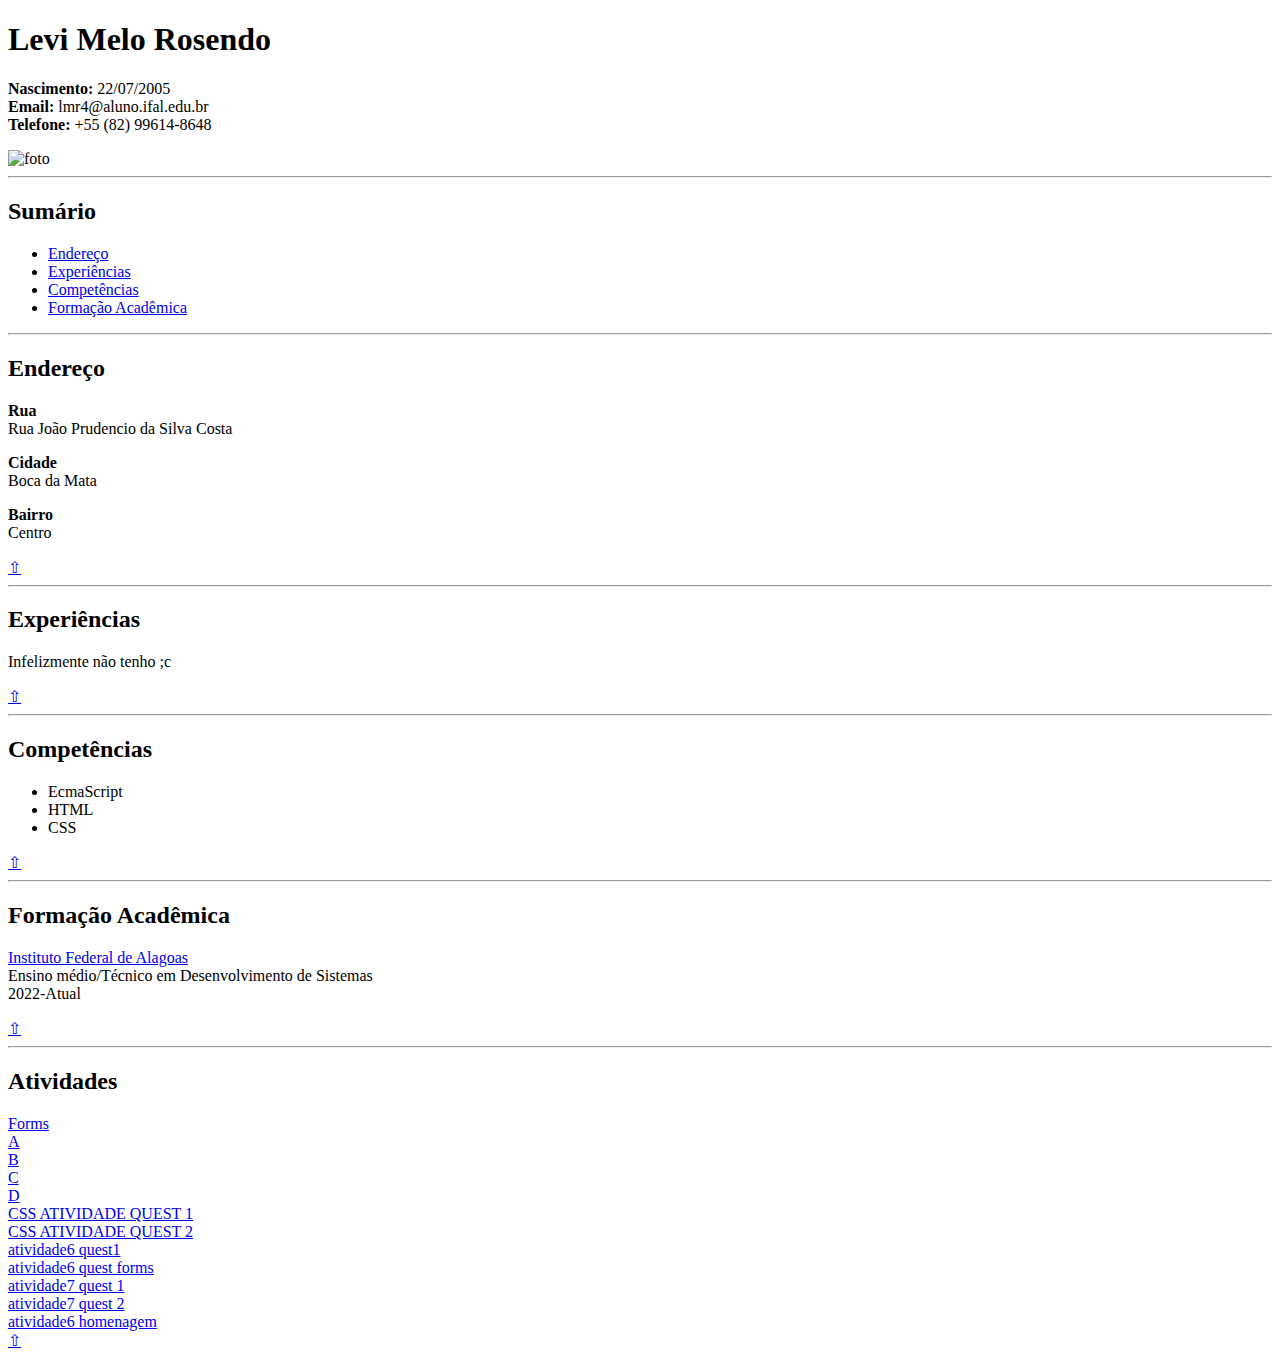
==== index.html @ 24952db3 "Update index.html" ====
<!DOCTYPE html>
<html lang="en">
<head>
    <meta charset="UTF-8">
    <meta http-equiv="X-UA-Compatible" content="IE=edge">
    <meta name="viewport" content="width=device-width, initial-scale=1.0">
    <title>Document</title>
</head>
<body>

<h1 id="topo">Levi Melo Rosendo</h1>
<p><strong>Nascimento: </strong>22/07/2005 <br>
<strong>Email: </strong>lmr4@aluno.ifal.edu.br <br>
<strong>Telefone: </strong>+55 (82) 99614-8648</p>

<img src="https://media.discordapp.net/attachments/1133471417376198786/1133473798079926372/DFC6C8DB-19CC-4A07-ACA5-AA5AFEB3A28B.jpg" alt="foto" width="220">
<hr>
<h2>Sumário</h2>
<ul>
    <li><a href="index.html#endereco">Endereço</a></li>
    <li><a href="index.html#experiencias">Experiências</a></li>
    <li><a href="index.html#competencias">Competências</a></li>
    <li><a href="index.html#formacao">Formação Acadêmica</a></li>
</ul>

<hr>
<h2 id="endereco">Endereço</h2>
<p><strong>Rua</strong><br> Rua João Prudencio da Silva Costa</p>
<p><strong>Cidade</strong><br>  Boca da Mata</p>
<p><strong>Bairro</strong><br>  Centro</p>
<a href="index.html#topo">⇧</a>
<hr>
<h2 id="experiencias">Experiências</h2>
<p>Infelizmente não tenho ;c</p>
<a href="index.html#topo">⇧</a>
<hr>
<h2 id="competencias">Competências</h2>
<ul>
    <li>EcmaScript</li>
    <li>HTML</li>
    <li>CSS</li>
</ul>
<a href="index.html#topo">⇧</a>
<hr>
<h2 id="formacao">Formação Acadêmica</h2>
<p><a href="https://www2.ifal.edu.br/">Instituto Federal de Alagoas </a> <br>
Ensino médio/Técnico em Desenvolvimento de Sistemas <br> 2022-Atual</p>
<a href="index.html#topo">⇧</a>
<hr>
<h2 id="atividades">Atividades</h2>
<a href="https://levimelo14.github.io/froms/">Forms</a> <br>
<a href="https://levimelo14.github.io/A/">A</a> <br>
<a href="https://levimelo14.github.io/B/">B</a> <br>
<a href="https://levimelo14.github.io/C/">C</a> <br>
<a href="https://levimelo14.github.io/D/">D</a> <br>
<a href="https://levimelo14.github.io/CSS1/">CSS ATIVIDADE QUEST 1</a> <br>
<a href="https://levimelo14.github.io/CSS2/">CSS ATIVIDADE QUEST 2</a> <br>
<a href="/atividade 6 de css/atividade6.html">atividade6 quest1</a> <br>
<a href="https://levimelo14.github.io/formCSS/">atividade6 quest forms</a> <br>
<a href="https://levimelo14.github.io/ATIVIDADE7quest1">atividade7 quest 1</a> <br>
<a href="https://levimelo14.github.io/ATIVIDADE7quest2">atividade7 quest 2</a> <br>
    
<a href="https://levimelo14.github.io/atividade6.html">atividade6 homenagem</a> <br>

    
    
<a href="index.html#topo">⇧</a>
</body>
</html>
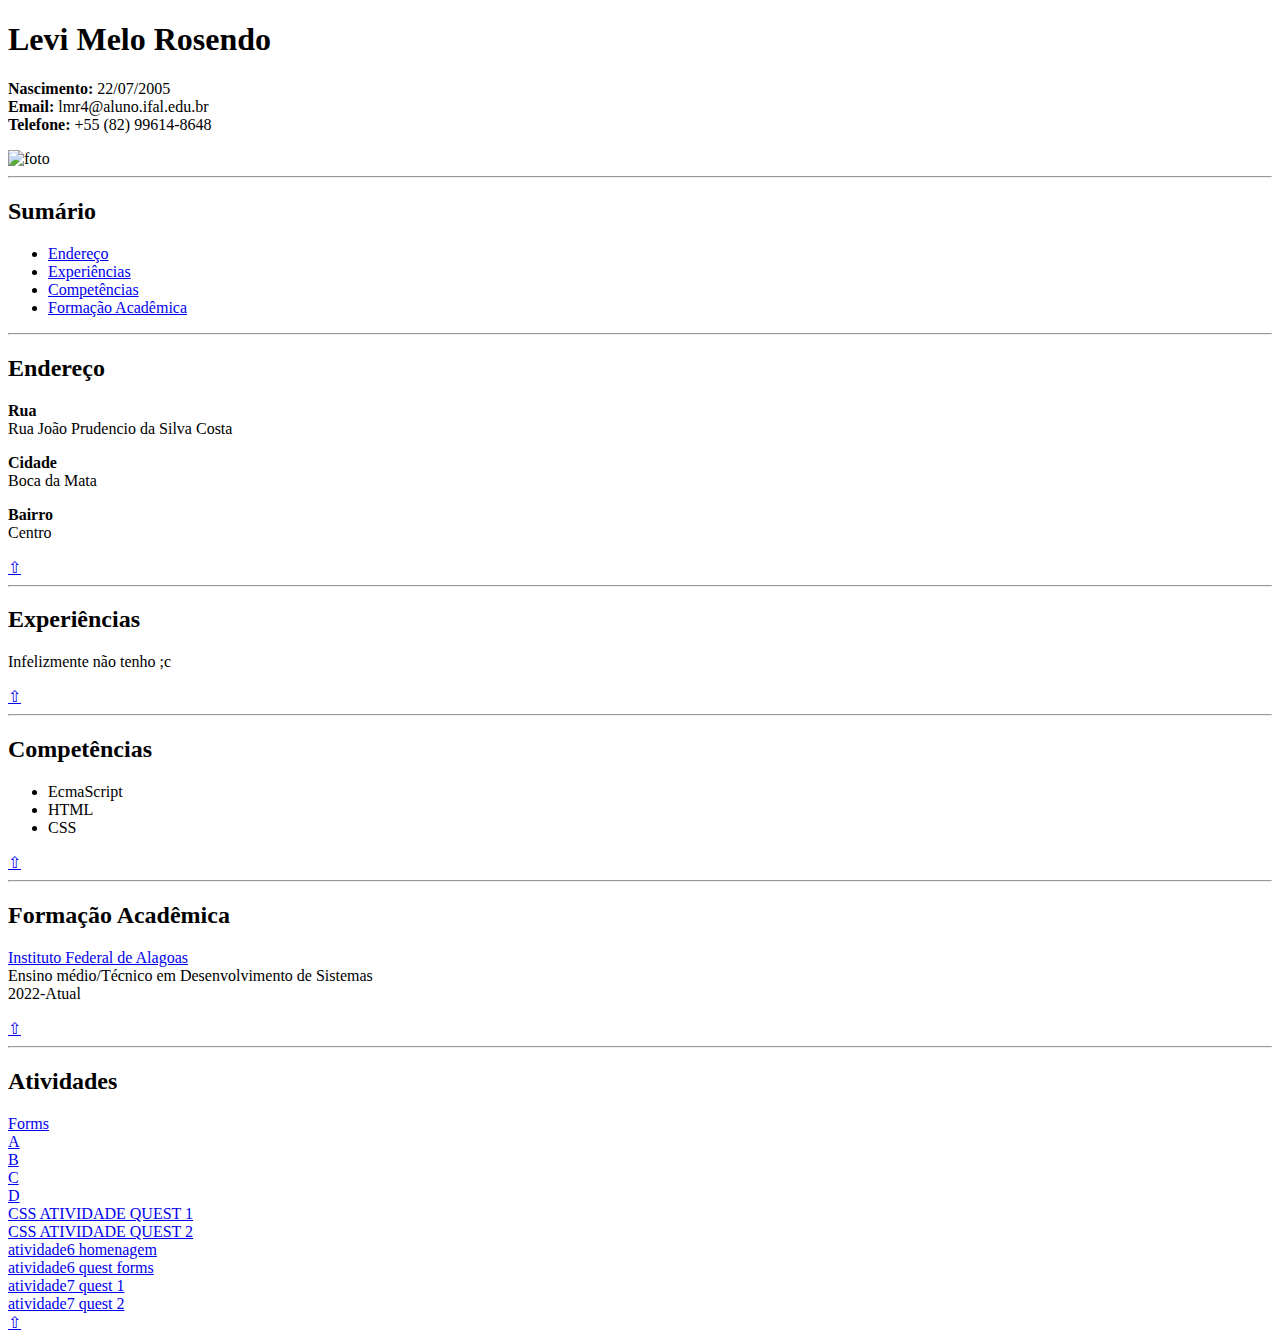
==== commit 446e97c7: "Update index.html" ====
--- a/index.html
+++ b/index.html
@@ -55,14 +55,11 @@
 <a href="https://levimelo14.github.io/D/">D</a> <br>
 <a href="https://levimelo14.github.io/CSS1/">CSS ATIVIDADE QUEST 1</a> <br>
 <a href="https://levimelo14.github.io/CSS2/">CSS ATIVIDADE QUEST 2</a> <br>
-<a href="/atividade 6 de css/atividade6.html">atividade6 quest1</a> <br>
+<a href="https://levimelo14.github.io/atividade6homenagem">atividade6 homenagem</a> <br>
 <a href="https://levimelo14.github.io/formCSS/">atividade6 quest forms</a> <br>
 <a href="https://levimelo14.github.io/ATIVIDADE7quest1">atividade7 quest 1</a> <br>
 <a href="https://levimelo14.github.io/ATIVIDADE7quest2">atividade7 quest 2</a> <br>
-    
-<a href="https://levimelo14.github.io/atividade6.html">atividade6 homenagem</a> <br>
 
-    
     
 <a href="index.html#topo">⇧</a>
 </body>
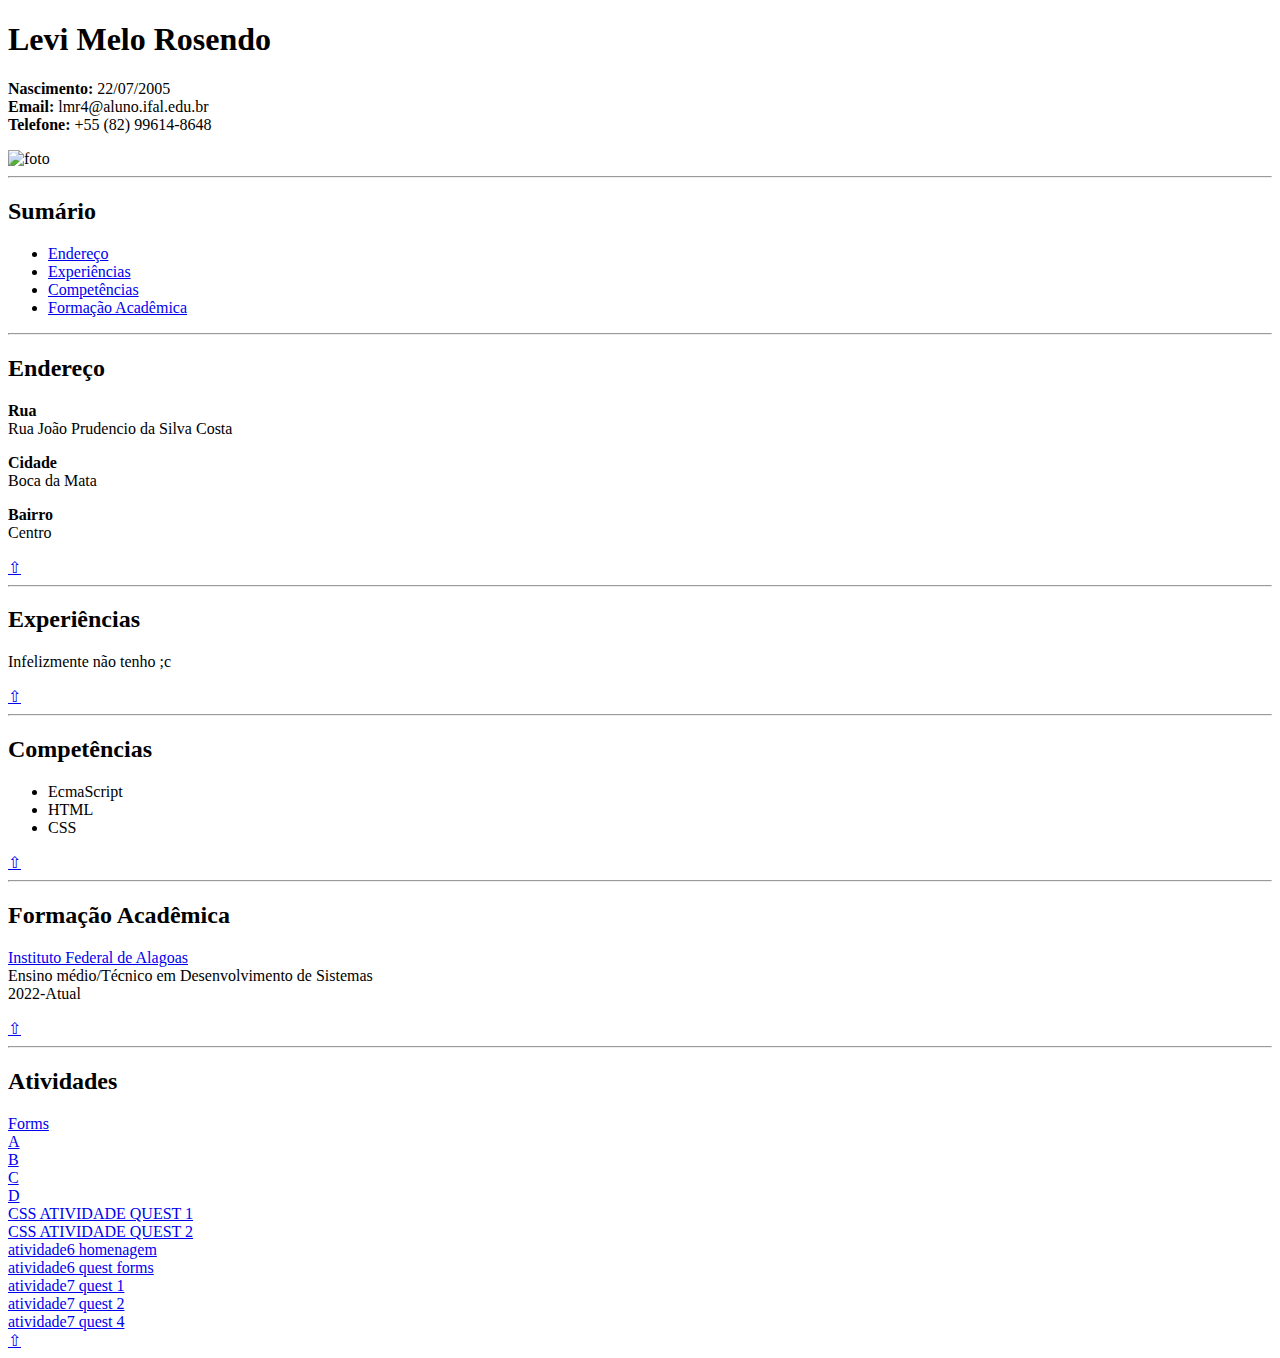
==== commit 078a8093: "Update index.html" ====
--- a/index.html
+++ b/index.html
@@ -59,6 +59,7 @@
 <a href="https://levimelo14.github.io/formCSS/">atividade6 quest forms</a> <br>
 <a href="https://levimelo14.github.io/ATIVIDADE7quest1">atividade7 quest 1</a> <br>
 <a href="https://levimelo14.github.io/ATIVIDADE7quest2">atividade7 quest 2</a> <br>
+<a href="https://levimelo14.github.io/atividade7 quest4">atividade7 quest 4</a> <br>
 
     
 <a href="index.html#topo">⇧</a>
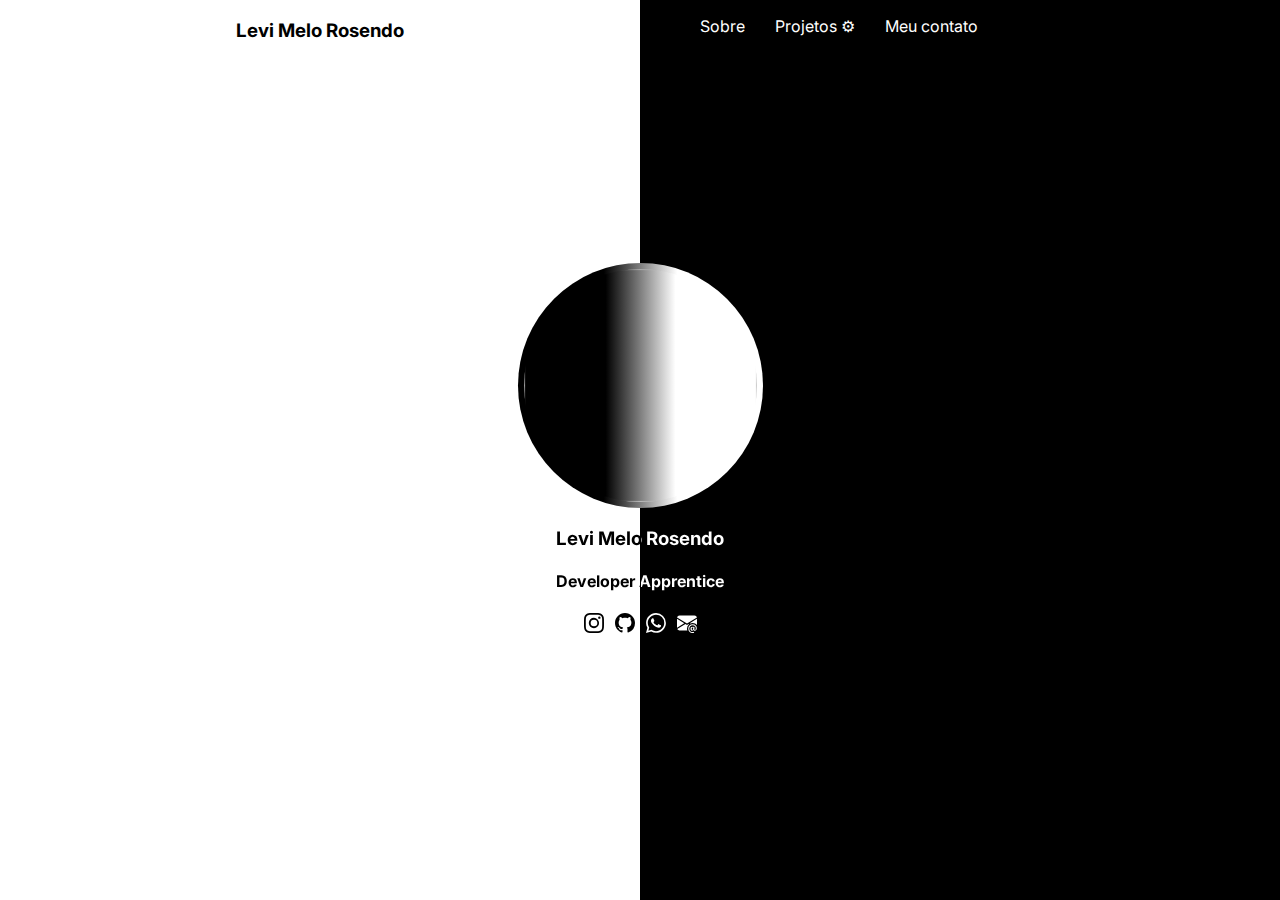
==== commit 0386b0ed: "Update index.html" ====
--- a/index.html
+++ b/index.html
@@ -2,66 +2,128 @@
 <html lang="en">
 <head>
     <meta charset="UTF-8">
-    <meta http-equiv="X-UA-Compatible" content="IE=edge">
     <meta name="viewport" content="width=device-width, initial-scale=1.0">
-    <title>Document</title>
+    <title>Página inicial</title>
+    <link rel="preconnect" href="https://fonts.googleapis.com">
+    <link rel="preconnect" href="https://fonts.gstatic.com" crossorigin>
+    <link href="https://fonts.googleapis.com/css2?family=Inter:wght@200;400;600&display=swap" rel="stylesheet">
 </head>
 <body>
-
-<h1 id="topo">Levi Melo Rosendo</h1>
-<p><strong>Nascimento: </strong>22/07/2005 <br>
-<strong>Email: </strong>lmr4@aluno.ifal.edu.br <br>
-<strong>Telefone: </strong>+55 (82) 99614-8648</p>
-
-<img src="https://media.discordapp.net/attachments/1133471417376198786/1133473798079926372/DFC6C8DB-19CC-4A07-ACA5-AA5AFEB3A28B.jpg" alt="foto" width="220">
-<hr>
-<h2>Sumário</h2>
-<ul>
-    <li><a href="index.html#endereco">Endereço</a></li>
-    <li><a href="index.html#experiencias">Experiências</a></li>
-    <li><a href="index.html#competencias">Competências</a></li>
-    <li><a href="index.html#formacao">Formação Acadêmica</a></li>
-</ul>
-
-<hr>
-<h2 id="endereco">Endereço</h2>
-<p><strong>Rua</strong><br> Rua João Prudencio da Silva Costa</p>
-<p><strong>Cidade</strong><br>  Boca da Mata</p>
-<p><strong>Bairro</strong><br>  Centro</p>
-<a href="index.html#topo">⇧</a>
-<hr>
-<h2 id="experiencias">Experiências</h2>
-<p>Infelizmente não tenho ;c</p>
-<a href="index.html#topo">⇧</a>
-<hr>
-<h2 id="competencias">Competências</h2>
-<ul>
-    <li>EcmaScript</li>
-    <li>HTML</li>
-    <li>CSS</li>
-</ul>
-<a href="index.html#topo">⇧</a>
-<hr>
-<h2 id="formacao">Formação Acadêmica</h2>
-<p><a href="https://www2.ifal.edu.br/">Instituto Federal de Alagoas </a> <br>
-Ensino médio/Técnico em Desenvolvimento de Sistemas <br> 2022-Atual</p>
-<a href="index.html#topo">⇧</a>
-<hr>
-<h2 id="atividades">Atividades</h2>
-<a href="https://levimelo14.github.io/froms/">Forms</a> <br>
-<a href="https://levimelo14.github.io/A/">A</a> <br>
-<a href="https://levimelo14.github.io/B/">B</a> <br>
-<a href="https://levimelo14.github.io/C/">C</a> <br>
-<a href="https://levimelo14.github.io/D/">D</a> <br>
-<a href="https://levimelo14.github.io/CSS1/">CSS ATIVIDADE QUEST 1</a> <br>
-<a href="https://levimelo14.github.io/CSS2/">CSS ATIVIDADE QUEST 2</a> <br>
-<a href="https://levimelo14.github.io/atividade6homenagem">atividade6 homenagem</a> <br>
-<a href="https://levimelo14.github.io/formCSS/">atividade6 quest forms</a> <br>
-<a href="https://levimelo14.github.io/ATIVIDADE7quest1">atividade7 quest 1</a> <br>
-<a href="https://levimelo14.github.io/ATIVIDADE7quest2">atividade7 quest 2</a> <br>
-<a href="https://levimelo14.github.io/atividade7 quest4">atividade7 quest 4</a> <br>
-
+    <header>
+        <div class="esquerda">
+            <h3 class="meu-nome-header">Levi Melo Rosendo</h3>
+        </div>
+        <div class="direita">
+            <a href="meucurriculo" onclick="window.open('https://levimelo14.github.io/curriculo', '_blank')" class="esquerda-header" target="_blank"><p>Sobre</p></a>
+            <a href="meusprojetos.html" onclick="window.open('https://levimelo14.github.io/sumario', '_blank')" class="esquerda-header" target="_blank"><p>Projetos ⚙</p></a>
+            <a href="meucontato.html" onclick="window.open('https://wa.me/5582996148648', '_blank')" class="esquerda-header" target="_blank"><p>Meu contato</p></a>
+            </div>
+    </header>
+    <div class="conteiner">
+        <div class="center">
+            <div class="circulo">
+                <img src="https://media.discordapp.net/attachments/1133471417376198786/1133473798079926372/DFC6C8DB-19CC-4A07-ACA5-AA5AFEB3A28B.jpg" alt="" class="circulo">
+            </div>
+            <h3 class="h3_central">Levi Melo Rosendo</h3>
+            <h4 class="h3_central">Developer Apprentice</h4>
+            <div class="center_logos">
+                    <div class="preto">
+                        <svg onclick="window.open('https://www.instagram.com/levimelo__/', '_blank')" xmlns="http://www.w3.org/2000/svg" width="20" height="20" fill="currentColor" class="bi bi-instagram" viewBox="0 0 16 16">
+                            <path d="M8 0C5.829 0 5.556.01 4.703.048 3.85.088 3.269.222 2.76.42a3.917 3.917 0 0 0-1.417.923A3.927 3.927 0 0 0 .42 2.76C.222 3.268.087 3.85.048 4.7.01 5.555 0 5.827 0 8.001c0 2.172.01 2.444.048 3.297.04.852.174 1.433.372 1.942.205.526.478.972.923 1.417.444.445.89.719 1.416.923.51.198 1.09.333 1.942.372C5.555 15.99 5.827 16 8 16s2.444-.01 3.298-.048c.851-.04 1.434-.174 1.943-.372a3.916 3.916 0 0 0 1.416-.923c.445-.445.718-.891.923-1.417.197-.509.332-1.09.372-1.942C15.99 10.445 16 10.173 16 8s-.01-2.445-.048-3.299c-.04-.851-.175-1.433-.372-1.941a3.926 3.926 0 0 0-.923-1.417A3.911 3.911 0 0 0 13.24.42c-.51-.198-1.092-.333-1.943-.372C10.443.01 10.172 0 7.998 0h.003zm-.717 1.442h.718c2.136 0 2.389.007 3.232.046.78.035 1.204.166 1.486.275.373.145.64.319.92.599.28.28.453.546.598.92.11.281.24.705.275 1.485.039.843.047 1.096.047 3.231s-.008 2.389-.047 3.232c-.035.78-.166 1.203-.275 1.485a2.47 2.47 0 0 1-.599.919c-.28.28-.546.453-.92.598-.28.11-.704.24-1.485.276-.843.038-1.096.047-3.232.047s-2.39-.009-3.233-.047c-.78-.036-1.203-.166-1.485-.276a2.478 2.478 0 0 1-.92-.598 2.48 2.48 0 0 1-.6-.92c-.109-.281-.24-.705-.275-1.485-.038-.843-.046-1.096-.046-3.233 0-2.136.008-2.388.046-3.231.036-.78.166-1.204.276-1.486.145-.373.319-.64.599-.92.28-.28.546-.453.92-.598.282-.11.705-.24 1.485-.276.738-.034 1.024-.044 2.515-.045v.002zm4.988 1.328a.96.96 0 1 0 0 1.92.96.96 0 0 0 0-1.92zm-4.27 1.122a4.109 4.109 0 1 0 0 8.217 4.109 4.109 0 0 0 0-8.217zm0 1.441a2.667 2.667 0 1 1 0 5.334 2.667 2.667 0 0 1 0-5.334z"/>
+                        </svg>
+                        <svg onclick="window.open('https://github.com/LEVIMELO14', '_blank')" xmlns="http://www.w3.org/2000/svg" width="20" height="20" fill="currentColor" class="bi bi-github" viewBox="0 0 16 16">
+                            <path d="M8 0C3.58 0 0 3.58 0 8c0 3.54 2.29 6.53 5.47 7.59.4.07.55-.17.55-.38 0-.19-.01-.82-.01-1.49-2.01.37-2.53-.49-2.69-.94-.09-.23-.48-.94-.82-1.13-.28-.15-.68-.52-.01-.53.63-.01 1.08.58 1.23.82.72 1.21 1.87.87 2.33.66.07-.52.28-.87.51-1.07-1.78-.2-3.64-.89-3.64-3.95 0-.87.31-1.59.82-2.15-.08-.2-.36-1.02.08-2.12 0 0 .67-.21 2.2.82.64-.18 1.32-.27 2-.27.68 0 1.36.09 2 .27 1.53-1.04 2.2-.82 2.2-.82.44 1.1.16 1.92.08 2.12.51.56.82 1.27.82 2.15 0 3.07-1.87 3.75-3.65 3.95.29.25.54.73.54 1.48 0 1.07-.01 1.93-.01 2.2 0 .21.15.46.55.38A8.012 8.012 0 0 0 16 8c0-4.42-3.58-8-8-8z"/>
+                        </svg>
+                    </div>
+                    <div class="branco">
+                        <svg onclick="window.open('https://wa.me/5582996148648', '_blank')" xmlns="http://www.w3.org/2000/svg" width="20" height="20" fill="currentColor" class="bi bi-whatsapp" viewBox="0 0 16 16">
+                            <path d="M13.601 2.326A7.854 7.854 0 0 0 7.994 0C3.627 0 .068 3.558.064 7.926c0 1.399.366 2.76 1.057 3.965L0 16l4.204-1.102a7.933 7.933 0 0 0 3.79.965h.004c4.368 0 7.926-3.558 7.93-7.93A7.898 7.898 0 0 0 13.6 2.326zM7.994 14.521a6.573 6.573 0 0 1-3.356-.92l-.24-.144-2.494.654.666-2.433-.156-.251a6.56 6.56 0 0 1-1.007-3.505c0-3.626 2.957-6.584 6.591-6.584a6.56 6.56 0 0 1 4.66 1.931 6.557 6.557 0 0 1 1.928 4.66c-.004 3.639-2.961 6.592-6.592 6.592zm3.615-4.934c-.197-.099-1.17-.578-1.353-.646-.182-.065-.315-.099-.445.099-.133.197-.513.646-.627.775-.114.133-.232.148-.43.05-.197-.1-.836-.308-1.592-.985-.59-.525-.985-1.175-1.103-1.372-.114-.198-.011-.304.088-.403.087-.088.197-.232.296-.346.1-.114.133-.198.198-.33.065-.134.034-.248-.015-.347-.05-.099-.445-1.076-.612-1.47-.16-.389-.323-.335-.445-.34-.114-.007-.247-.007-.38-.007a.729.729 0 0 0-.529.247c-.182.198-.691.677-.691 1.654 0 .977.71 1.916.81 2.049.098.133 1.394 2.132 3.383 2.992.47.205.84.326 1.129.418.475.152.904.129 1.246.08.38-.058 1.171-.48 1.338-.943.164-.464.164-.86.114-.943-.049-.084-.182-.133-.38-.232z"/>
+                        </svg>
+                        <svg onclick="window.open('mailto:lmr4@aluno.ifal.edu.br', '_blank')" xmlns="http://www.w3.org/2000/svg" width="20" height="20" fill="currentColor" class="bi bi-envelope-at-fill" viewBox="0 0 16 16">
+                            <path d="M2 2A2 2 0 0 0 .05 3.555L8 8.414l7.95-4.859A2 2 0 0 0 14 2H2Zm-2 9.8V4.698l5.803 3.546L0 11.801Zm6.761-2.97-6.57 4.026A2 2 0 0 0 2 14h6.256A4.493 4.493 0 0 1 8 12.5a4.49 4.49 0 0 1 1.606-3.446l-.367-.225L8 9.586l-1.239-.757ZM16 9.671V4.697l-5.803 3.546.338.208A4.482 4.482 0 0 1 12.5 8c1.414 0 2.675.652 3.5 1.671Z"/>
+                            <path d="M15.834 12.244c0 1.168-.577 2.025-1.587 2.025-.503 0-1.002-.228-1.12-.648h-.043c-.118.416-.543.643-1.015.643-.77 0-1.259-.542-1.259-1.434v-.529c0-.844.481-1.4 1.26-1.4.585 0 .87.333.953.63h.03v-.568h.905v2.19c0 .272.18.42.411.42.315 0 .639-.415.639-1.39v-.118c0-1.277-.95-2.326-2.484-2.326h-.04c-1.582 0-2.64 1.067-2.64 2.724v.157c0 1.867 1.237 2.654 2.57 2.654h.045c.507 0 .935-.07 1.18-.18v.731c-.219.1-.643.175-1.237.175h-.044C10.438 16 9 14.82 9 12.646v-.214C9 10.36 10.421 9 12.485 9h.035c2.12 0 3.314 1.43 3.314 3.034v.21Zm-4.04.21v.227c0 .586.227.8.581.8.31 0 .564-.17.564-.743v-.367c0-.516-.275-.708-.572-.708-.346 0-.573.245-.573.791Z"/>
+                    </svg>   
+                </div>
+            </div>
+        </div>
+    </div>
+</body>
+<style>
+    body{
+        margin: 0;
+        color:white;
+        background: linear-gradient(to right, #ffffff 50%, #000000 50%);
+        font-family: 'Inter', sans-serif;
+        cursor:default;
+    }
+    .conteiner{
+        width: 100vw;
+        height: 100vh;
+        display: flex;
+        align-items: center;
+        justify-content: center;
+    }
+    header{
+        display: grid;
+        grid-template-columns: 50%;
+        grid-template-rows: 0vh;
+        grid-template-areas: "esquerda direita";
+    }
+    .esquerda{
+        text-align: center;
+        grid-area: esquerda;
+    }
+    .direita{
+        display: flex;
+        margin-left: 7%; 
+        grid-area: direita;
+    }
+    p{
+        padding: 0px 15px 0px 15px;
+    }
+    .circulo{
+        background: linear-gradient(to right, #000000 35%, #ffffff 65%);
+        width: 245px;
+        height: 245px;
+        border-radius: 100%;  
+    }
+    .center{
+        text-align: center;
+    }
+    .center_logos{
+        text-align: center;
+        word-spacing: 7px;
+    }
+    .preto{
+        display: inline-block;
+        color: #000000;
+    }
+    .branco{
+        display: inline-block;
+        color: #ffffff;
+    }
+    .h3_central{
+        background: linear-gradient(to right, #000000 50%, #ffffff 50%);
+        -webkit-background-clip: text;
+        -webkit-text-fill-color: transparent;
+    }
+    .meu-nome-header{
+        color: #000000;
+    }
+    .esquerda-header, .esquerda-header:link, .esquerda-header:visited{
+        text-decoration: none;
+        color: #ffffff;
+    }
+    .esquerda-header:hover{
+        text-decoration: underline;
+    }
+    img{
+        scale: 0.95;
+    }
+    .preto>svg:hover, .branco>svg:hover{
+        cursor: pointer;
+        transform: scale(1.1);
+    }
     
-<a href="index.html#topo">⇧</a>
-</body>
+</style>
 </html>
